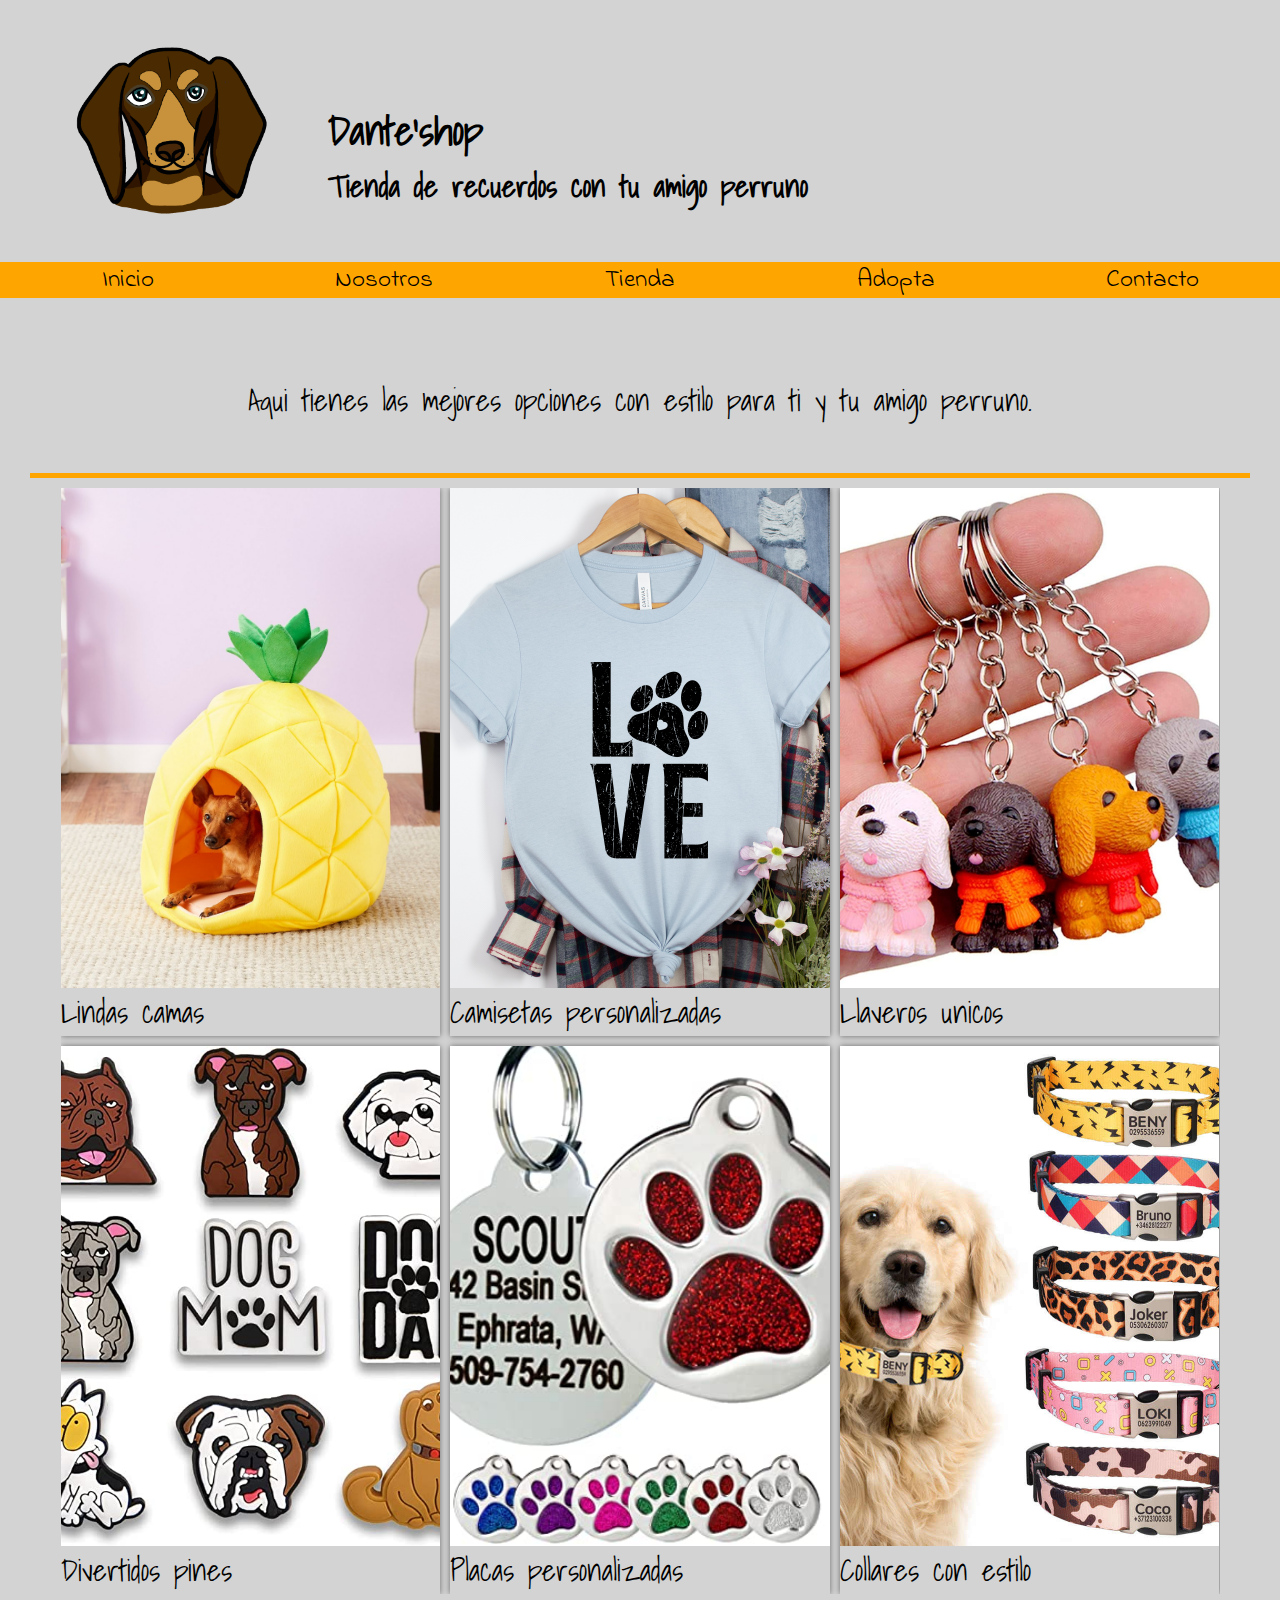
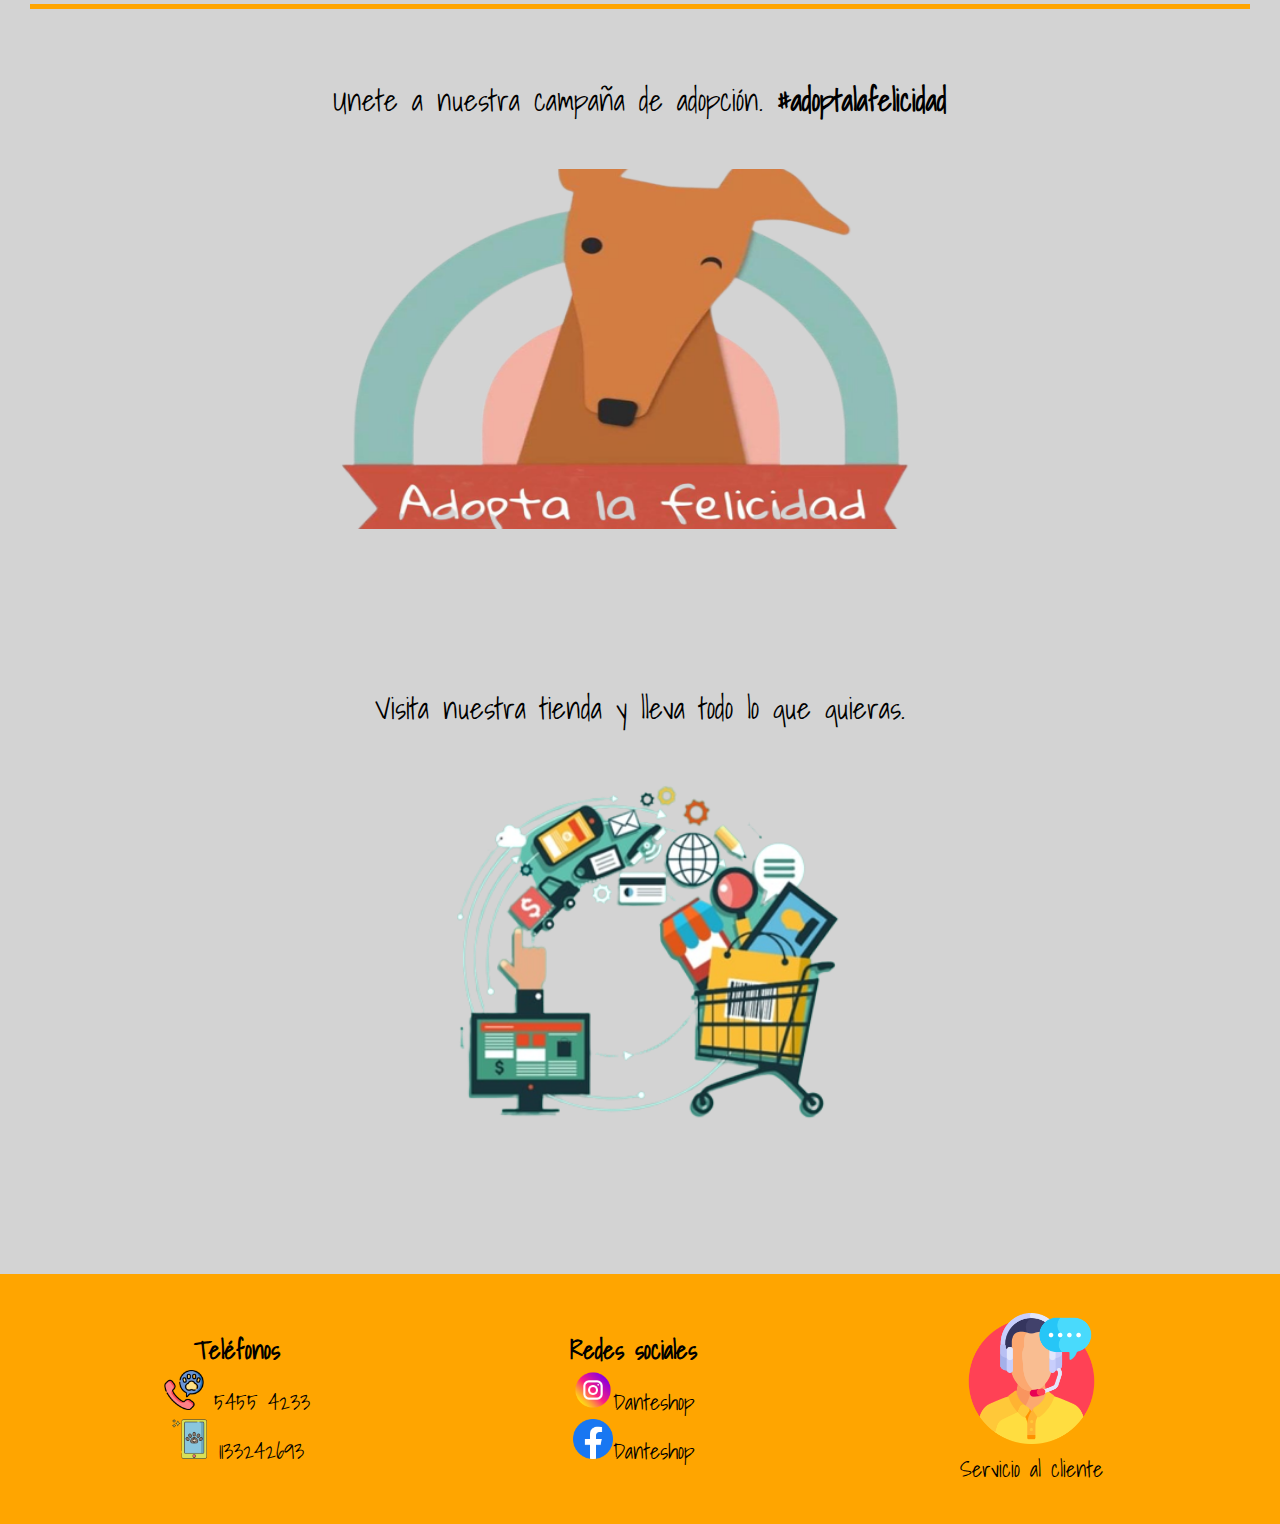
==== index.html @ c520d554 "Commit inicial proyecto" ====
<!DOCTYPE html>
<html lang="es">
<head>
  <meta charset="UTF-8" />
  <meta http-equiv="X-UA-Compatible" content="IE=edge" />
  <meta name="viewport" content="width=device-width, initial-scale=1.0" />
  <link rel="preconnect" href="https://fonts.googleapis.com" />
  <link rel="preconnect" href="https://fonts.gstatic.com" crossorigin />
  <link href="https://fonts.googleapis.com/css2?family=Shadows+Into+Light&display=swap" rel="stylesheet" />
  <link
    href="https://fonts.googleapis.com/css2?family=Indie+Flower&family=Permanent+Marker&family=Shadows+Into+Light&display=swap"
    rel="stylesheet" />
  <link rel="stylesheet" href="css/style.css" />
  <title>Danteshop</title>
</head>

<body class="container-grid">
  <header>
    <div class="encabezado">
      <div class="logo">
        <img class="logo" src="images/logo_fondo_transparente.png" alt="logo" />
      </div>
      <div class="textologo">
        <h1>Dante'shop</h1>
        <h2>Tienda de recuerdos con tu amigo perruno</h2>
      </div>
    </div>
  </header>
  <nav>
    <div class="menu">
      <div><a href="./index.html">Inicio</a></div>
      <div><a href="pages/nosotros.html">Nosotros</a></div>
      <div><a href="pages/tienda.html">Tienda</a></div>
      <div><a href="pages/adopta.html">Adopta</a></div>
      <div><a href="pages/servicioalcliente.html">Contacto</a></div>
    </div>
  </nav>
  <main>
    <section id="galeriaindex"></section>
    <div class="adopta">
      <p>
        Aqui tienes las mejores opciones con estilo para ti y tu amigo
        perruno.
      </p>
    </div>

    <span class="linea"></span>

    <section class="galeriaimag">


      <a href="pages/tienda.html#cama"><img src="images/camas.jpg" alt="Cama" />
        <div class="texto">
          <p>Lindas camas</p>
        </div>
      </a>
      <a href="pages/tienda.html#camiseta"><img src="images/camiseta.webp" alt="" />
        <div class="texto">
          <p>Camisetas personalizadas</p>
        </div>
      </a>

      <a href="pages/tienda.html#llavero"><img src="images/llavero.jpg" alt="" />
        <div class="texto">
          <p>Llaveros unicos</p>
        </div>
      </a>
      <a href="pages/tienda.html#pin"><img src="images/pines.jpg" alt="" />
        <div class="texto">
          <p>Divertidos pines</p>
        </div>
      </a>
      <a href="pages/tienda.html#placa"><img src="images/placa.jpg" alt="placa" />
        <div class="texto">
          <p>Placas personalizadas</p>
        </div>
      </a>
      <a href="pages/tienda.html#collar"><img src="images/collar.jpg" alt="collar" />
        <div class="texto">
          <p>Collares con estilo</p>
        </div>
      </a>
    </section>
    </section>

    <span class="linea2"></span>
    <br>
    <section id="adoptaindex">
      <div class="adopta">
        <a href="pages/adopta.html">
          <p>Unete a nuestra campaña de adopción. <span class="resalta">#adoptalafelicidad</span></p><img class="adopta"
            src="images/adopta.png" alt="carro de compras" />
        </a>
      </div>
    </section>
    <section id="tiendaindex">
      <div class="adopta">
        <p>Visita nuestra tienda y lleva todo lo que quieras.</p>
        <a href="pages/tienda.html"><img src="images/carrodecompras.png" alt="carro de compras" /></a>
      </div>
    </section>
  </main>
  <footer>
    <div>
      <p class="footer">Teléfonos</p>
      <p class="tel">
        <img class="icon" src="images/call.png" alt="icono" /> 5455 4233
      </p>
      <p class="tel">
        <img class="icon" src="images/phone-call.png" alt="icono" />
        1133242693
      </p>
    </div>
    <div>
      <p class="footer">Redes sociales</p>
      <p class="tel">
        <img class="icon" src="images/instagram.png" alt="instagram" />Danteshop
      </p>
      <p class="tel">
        <img class="icon" src="images/facebook.png" alt="facebook" />Danteshop
      </p>
    </div>
    <div>
      <a href="pages/servicioalcliente.html" target="blank" class="link_support">
        <div class="fotosupport">
          <img src="images/support.png" alt="">
        </div>
      </a>
      <p class="tel">Servicio al cliente</p>
    </div>
  </footer>
</body>

</html>
---- css/style.css ----
* {
  box-sizing: border-box;
  margin: 0;
  padding: 0;
}

body {
  background-color: lightgray;
}

header {
  width: 100%;
}

nav {
  background-color: orange;
  margin: 0;
  width: 100%;
}

main {
  padding: 30px;
}

.encabezado {
  width: 100%;
  margin: 20px auto;
  padding: 15px;
  display: flex;
  justify-content: right;
}

.textologo {
  width: 90%;
  font-family: "Shadows Into Light", cursive;
  text-align: justify;
  margin-top: 5%;
  font-size: 20px;
}

.logo {
  margin: 0;
  padding: 0;
  width: 30%;
}

.logo img {
  width: 80%;
  height: auto;
  margin-left: 10%;
}

.menu {
  display: flex;
  width: 100%;
  justify-content: space-around;
  flex-wrap: wrap;
}

.menu div {
  color: black;
  width: 20%;
  font-family: "Indie Flower", cursive;
  font-size: 25px;
  display: flex;
  justify-content: center;
}

a {
  text-decoration: none;
  color: black;
  text-align: center;
}

a:link {
  color: black;
  text-decoration: none;
}
a:hover {
  color: green;
  text-decoration: none;
}
a:active {
  color: brown;
}
div.texto {
  font-family: "Shadows Into Light", cursive;
  font-size: 30px;
  text-align: justify;
}
div.textoadopta {
  font-family: "Shadows Into Light", cursive;
  font-size: 30px;
  text-align: justify;
  padding: 1%;
}

/* footer */

footer {
  font-family: "Shadows Into Light", cursive;
  background-color: orange;
  padding: 3%;
  width: 100%;
  display: flex;
  flex-wrap: wrap;
}

footer div {
  width: 33%;
  display: flex;
  flex-direction: column;
  justify-content: center;
}

h2.footer {
  font-size: 30px;
}

p.footer {
  font-size: 25px;
  font-weight: bold;
  width: 100%;
  text-align: center;
}

.linksupport {
  text-align: center;
}

.fotosupport {
  display: inline-block;
}

.fotosupport img {
  height: 30%;
  width: 100%;
}

img.icon {
  width: 10%;
  height: auto;
}

p.tel {
  font-size: 22px;
  font-family: "Shadows Into Light", cursive;
  text-align: center;
}

.linea {
  background: orange;
  height: 5px;
  width: 100%;
  display: block;
  margin-bottom: 10px;
}

.galeriaimag {
  display: grid;
  grid-template-columns: repeat(auto-fit, minmax(30%, 1fr));
  width: 95%;
  margin: auto;
  grid-gap: 10px;
  padding: 40px, 0;
  overflow: hidden;
}
.galeriaimag > a {
  display: block;
  position: relative;

  box-shadow: 0 0 6px rgba(0, 0, 0, 0.5);
}
.galeriaimag img {
  width: 100%;
  vertical-align: top;
  height: 500px;
  object-fit: cover;
  transition: transform 0.5s;
}

.galeriaimag a:hover img {
  filter: blur(2px);
  transform: rotate(10deg) scale(1.3);
}

.linea2 {
  background: orange;
  height: 5px;
  width: 100%;
  display: block;
  margin-top: 10px;
}

div.galeria {
  margin-top: 5%;
  margin-right: 10%;
  margin-left: 5%;
  margin-bottom: 2%;
  align-items: center;
}
div.galeria img {
  width: 100%;
  height: 50%;
}
div.galeria:hover {
  border: 1px solid #777;
}
div.desc {
  padding: 15px;
  text-align:center;
  font-family: "Shadows Into Light", cursive;
  font-weight: bold;
  font-size: 15px;
}
.botontienda{
  width: 100%;
}
.texto {
  margin-right: 20px;
}
.flex-container {
  display: flex;
  width: 100%;
}

.adopta {
  
  font-family: "Shadows Into Light", cursive;
  font-size: 30px;
  width: 100%;
  text-align: center;
  padding: 4%; 
}
.adopta img {
  width: 70%;
  height: 450px;  
}

.resalta {
  font-weight: bold;
}

.nosotros {
  width: 100%;
  height: auto;
  margin-top: 70px;
  margin-right: 7 0px;
}

.container-grid{
    display: grid;
    grid-template-columns: auto auto auto;
    grid-template-rows: auto auto auto auto;
    grid-template-areas:
    'header header header'
    'nav nav nav'
    'main main main' 
    'footer footer  footer';
}

header{grid-area: header;}
nav{grid-area: nav;}
main{grid-area: main;}
footer{grid-area: footer;}

.grillaus {
    display: grid;
    grid-template-columns: repeat(2, 1fr);
    width: 100%;
    margin: 20px;
    grid-gap: 40px;
    padding: 40px, 0;
    overflow: hidden;
    font-family: "Shadows Into Light", cursive;
    font-size: 30px;
    text-align: justify;
  }


.imglogo img {
  position: relative;
  overflow: hidden;
}
.container_contacto{
  display: flex;
  padding: 2%;
}
.container_contacto div{
margin: 2%;

}

/* renposive */
@media screen and (max-width: 600px) {
  .textologo {
    margin-left: 0%;
    font-size: 60%;
  }
  .logo img {
    width: 80%;
    height: auto;
    margin-left: 5%;
  }
  .menu div {
    font-size: 16px;
  }
  .texto p {
    font-size: 20px;
  }

  img.icon {
    width: 10px;
    height: auto;
  }

  /* footer */

  footer div {
    width: 100%;
  }

  p.footer {
    font-size: 16px;
    text-align: center;
  }

  .fotosupport img {
    height: auto;
    width: 30%;
  }

  .adopta img {
    height: auto;
  }

  .galeriaimag {
    display: flex;
    flex-wrap: wrap;
  }

  .galeriaimag img {
    height: auto;
  }

  #grilla {   
    grid-template-columns: repeat(1, 1fr);
    padding: 2%;
    margin: 0; 
    font-size: 20px;
    text-align: justify;
  }
  .flex-container {
    display: flex;
    flex-wrap: wrap;
    justify-content: center;   
    padding: 0;
    margin: 0;
  }
  .flex-container div{
    width: 100%;
    height: auto;
  }
  div.textoadopta {
    font-family: "Shadows Into Light", cursive;
    font-size: 20px;
    text-align: justify;
  }
  
}
@media screen and (max-width:768px) {

  .galeriaimag {
    
    grid-template-columns: repeat(2, minmax(30%, 1fr));
    flex-wrap: wrap;
   
  }
  .galeriaimag img {
    width: 100%;
    vertical-align: top;
    height: 500px;
    object-fit: cover;
    transition: transform 0.5s;
  }
}
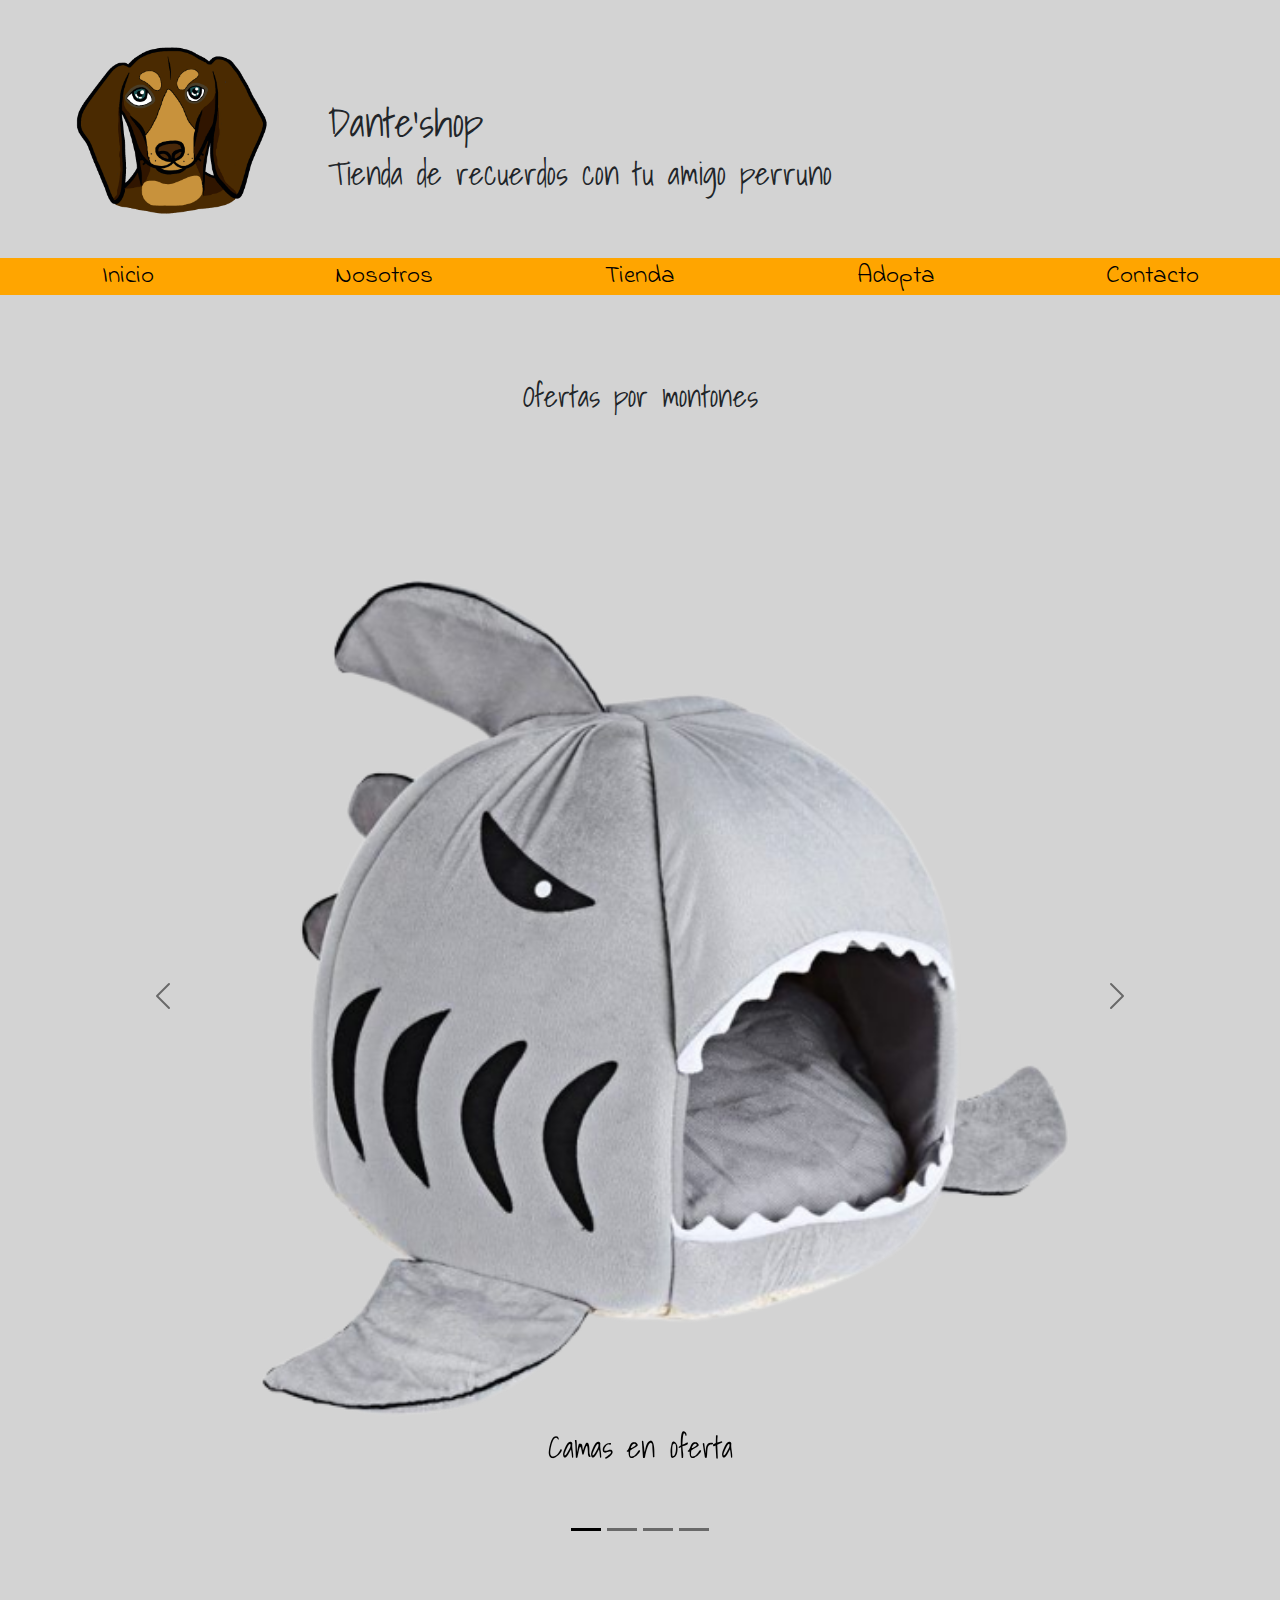
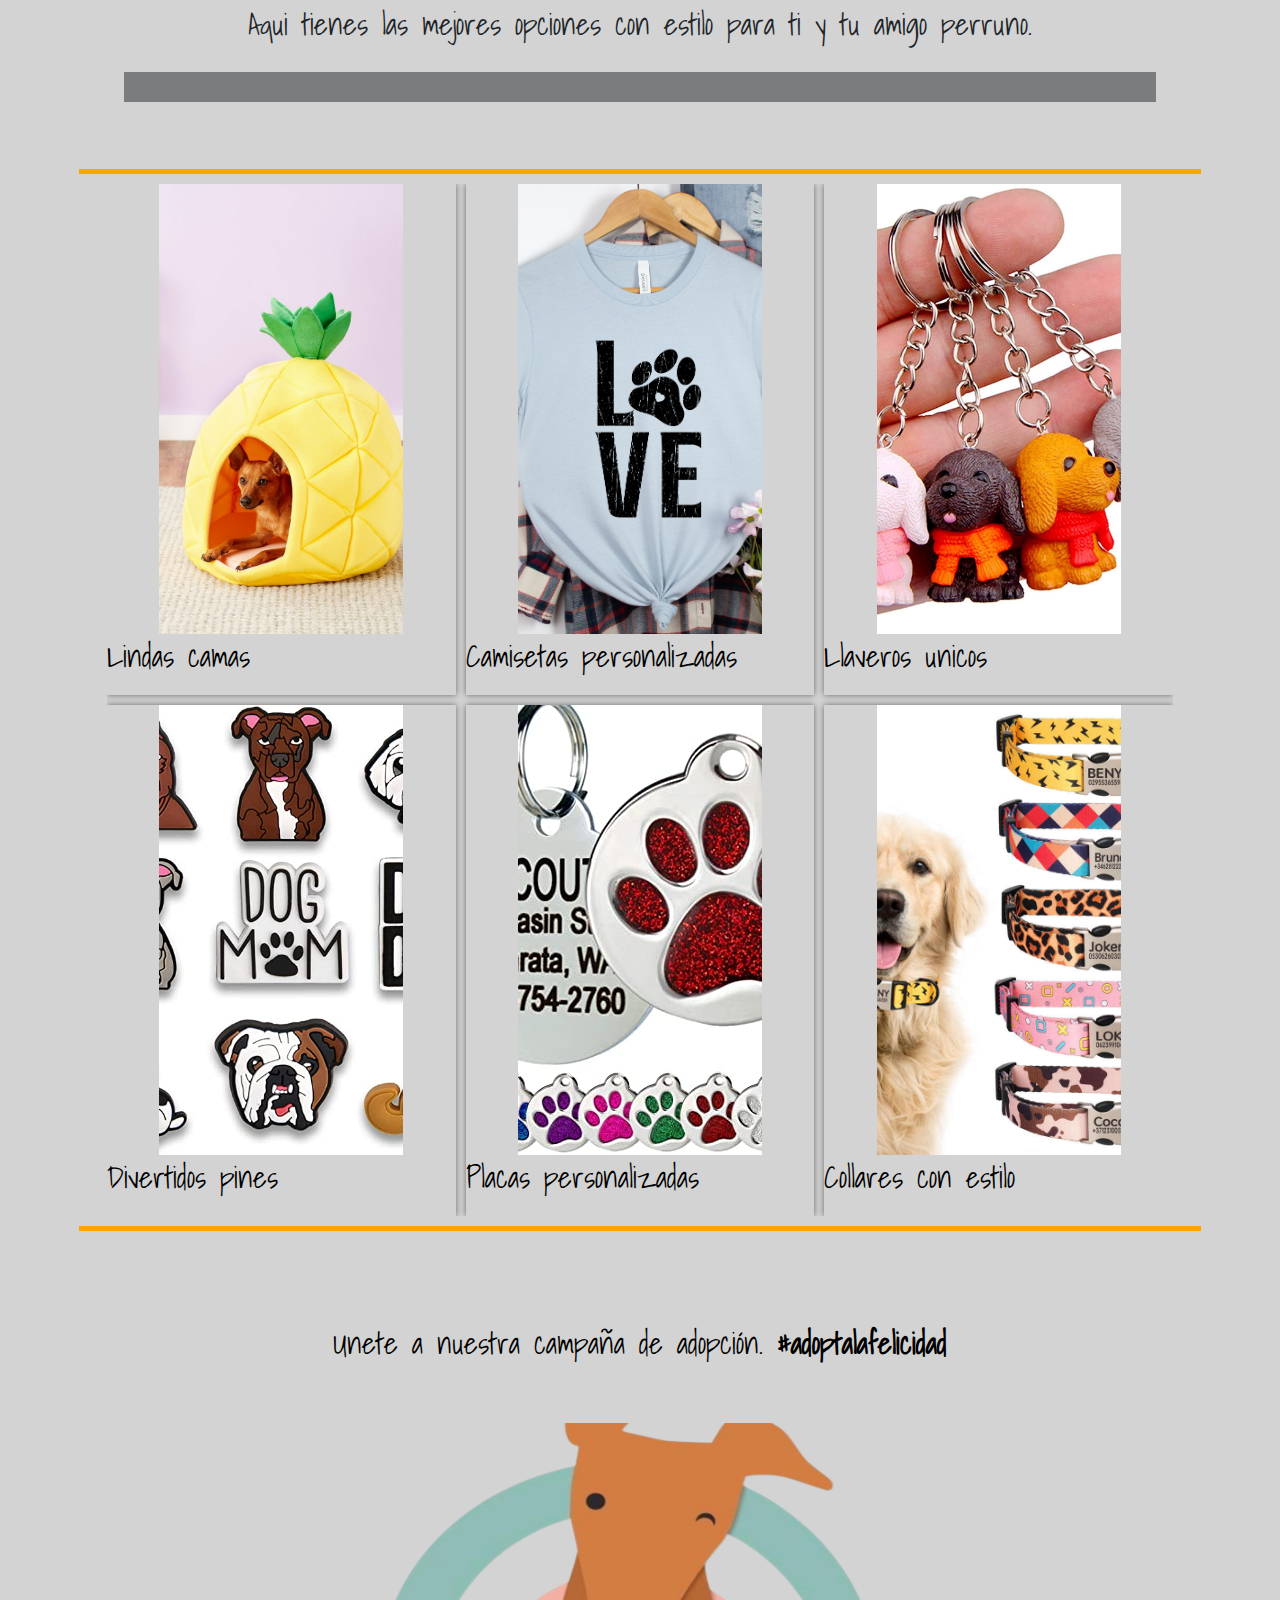
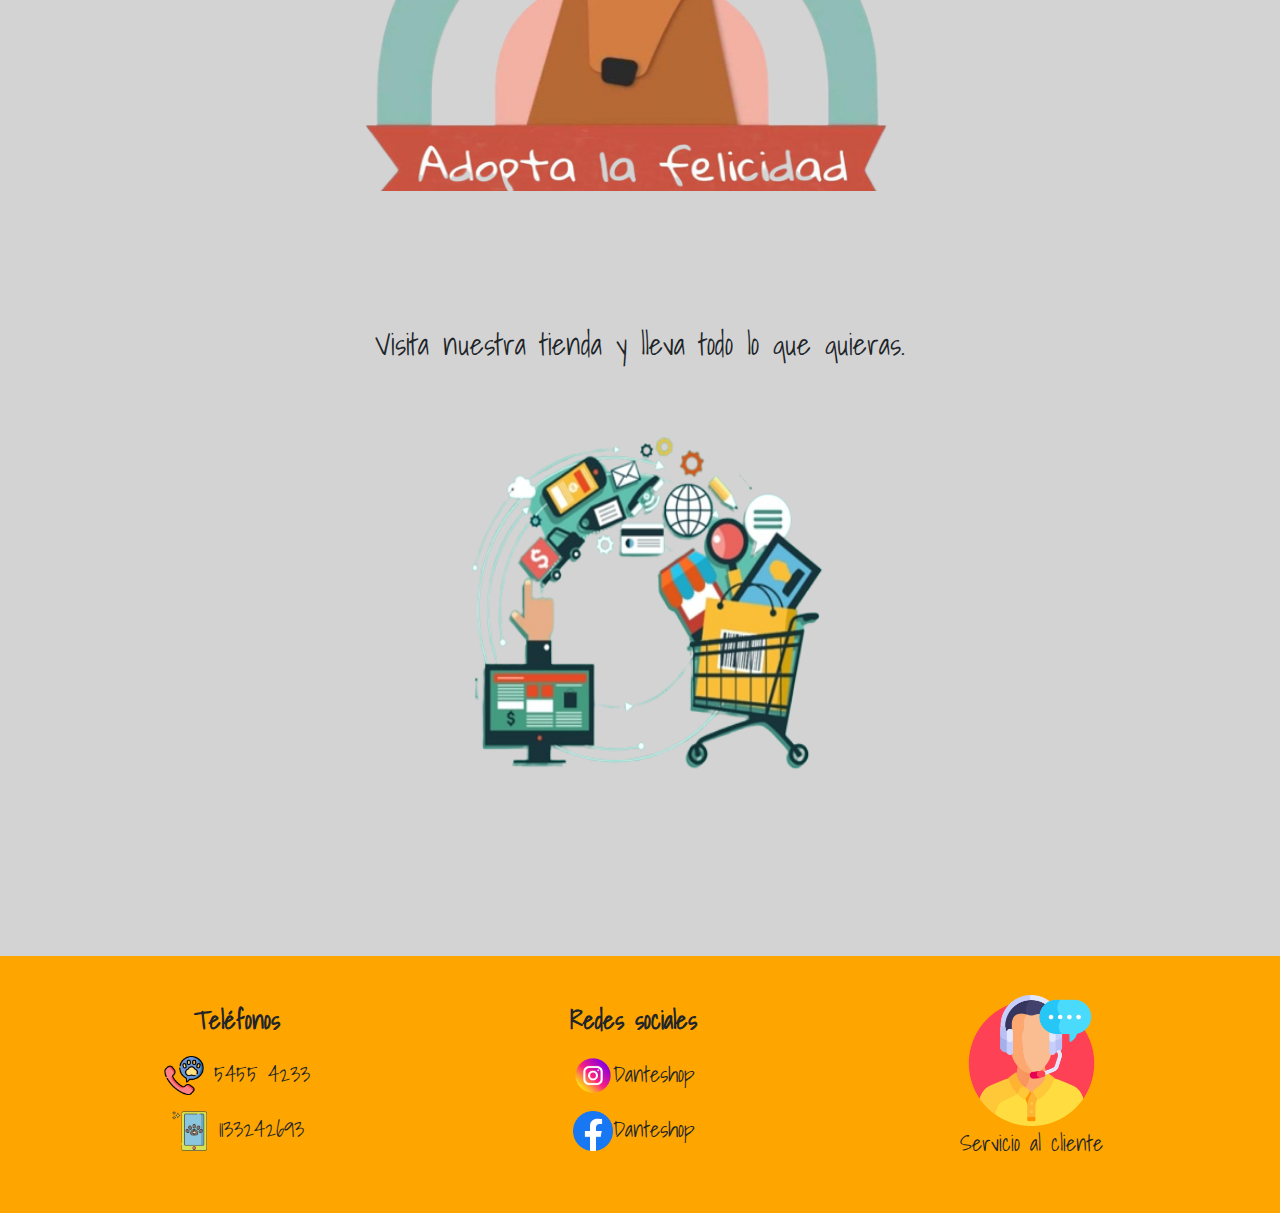
==== commit 3f0de7f6: "adicion de animaciones" ====
--- a/index.html
+++ b/index.html
@@ -10,7 +10,9 @@
   <link
     href="https://fonts.googleapis.com/css2?family=Indie+Flower&family=Permanent+Marker&family=Shadows+Into+Light&display=swap"
     rel="stylesheet" />
+  <link rel="stylesheet" href="https://cdn.jsdelivr.net/npm/bootstrap@5.2.0-beta1/dist/css/bootstrap.min.css">
   <link rel="stylesheet" href="css/style.css" />
+  
   <title>Danteshop</title>
 </head>
 
@@ -36,12 +38,77 @@
     </div>
   </nav>
   <main>
-    <section id="galeriaindex"></section>
     <div class="adopta">
+      
+      <p>
+        Ofertas por montones
+      </p>
+
+    <section>
+    <div id="carouselExampleDark" class="carousel carousel-dark slide" data-bs-ride="carousel">
+      <div class="carousel-indicators">
+        <button type="button" data-bs-target="#carouselExampleDark" data-bs-slide-to="0" class="active" aria-current="true" aria-label="Slide 1"></button>
+        <button type="button" data-bs-target="#carouselExampleDark" data-bs-slide-to="1" aria-label="Slide 2"></button>
+        <button type="button" data-bs-target="#carouselExampleDark" data-bs-slide-to="2" aria-label="Slide 3"></button>
+        <button type="button" data-bs-target="#carouselExampleDark" data-bs-slide-to="2" aria-label="Slide 4"></button>
+      </div>
+      <div class="carousel-inner">
+        <div class="carousel-item active" data-bs-interval="10000">
+          <img src="images/camatiburon_sinfondo.png" class="d-block w-100" alt="Cama">
+          <div class="carousel-caption d-none d-md-block">
+            <div class="adopta">
+      
+              <p>
+                Camas en oferta
+              </p>
+            </div>
+            </div>
+        </div>
+        <div class="carousel-item" data-bs-interval="2000">
+          <img src="images/camiseta_carrusel.png" class="d-block w-100" alt="camiseta">
+          <div class="carousel-caption d-none d-md-block">
+            <div class="adopta">
+      
+              <p>
+                Camisetas en oferta
+              </p>
+            </div>
+            
+          </div>
+        </div>
+        <div class="carousel-item">
+          <img src="images/pin_sinfondo.png" class="d-block w-100" alt="pin">
+          <div class="carousel-caption d-none d-md-block">
+            <div class="adopta">
+      
+              <p>
+                Pines de recuerdo en oferta
+              </p>
+            </div>
+          </div>
+        </div>       
+      <button class="carousel-control-prev" type="button" data-bs-target="#carouselExampleDark" data-bs-slide="prev">
+        <span class="carousel-control-prev-icon" aria-hidden="true"></span>
+        <span class="visually-hidden">Previous</span>
+      </button>
+      <button class="carousel-control-next" type="button" data-bs-target="#carouselExampleDark" data-bs-slide="next">
+        <span class="carousel-control-next-icon" aria-hidden="true"></span>
+        <span class="visually-hidden">Next</span>
+      </button>
+    </div>
+  </section>
+
+    <section id="galeriaindex">
+    <div class="adopta">
+      
       <p>
         Aqui tienes las mejores opciones con estilo para ti y tu amigo
         perruno.
       </p>
+      <p class="placeholder-glow">
+        <span class="placeholder col-12"></span>
+      </p>
+      
     </div>
 
     <span class="linea"></span>
@@ -50,8 +117,10 @@
 
 
       <a href="pages/tienda.html#cama"><img src="images/camas.jpg" alt="Cama" />
+        
         <div class="texto">
           <p>Lindas camas</p>
+          
         </div>
       </a>
       <a href="pages/tienda.html#camiseta"><img src="images/camiseta.webp" alt="" />
@@ -86,8 +155,12 @@
     <span class="linea2"></span>
     <br>
     <section id="adoptaindex">
+      
       <div class="adopta">
+
+          
         <a href="pages/adopta.html">
+          
           <p>Unete a nuestra campaña de adopción. <span class="resalta">#adoptalafelicidad</span></p><img class="adopta"
             src="images/adopta.png" alt="carro de compras" />
         </a>
@@ -129,6 +202,7 @@
       <p class="tel">Servicio al cliente</p>
     </div>
   </footer>
+  <script src="https://cdn.jsdelivr.net/npm/bootstrap@5.2.0-beta1/dist/js/bootstrap.bundle.min.js"></script>
 </body>
 
 </html>--- a/css/style.css
+++ b/css/style.css
@@ -284,11 +284,24 @@
 }
 .container_contacto{
   display: flex;
-  padding: 2%;
+  padding: 0%;
+  
 }
 .container_contacto div{
 margin: 2%;
 
+}
+.form{
+  width: 100%;
+}
+
+.carousel-item img{
+
+  
+  height: auto;
+}
+.d-block{
+ padding: 10%;
 }
 
 /* renposive */
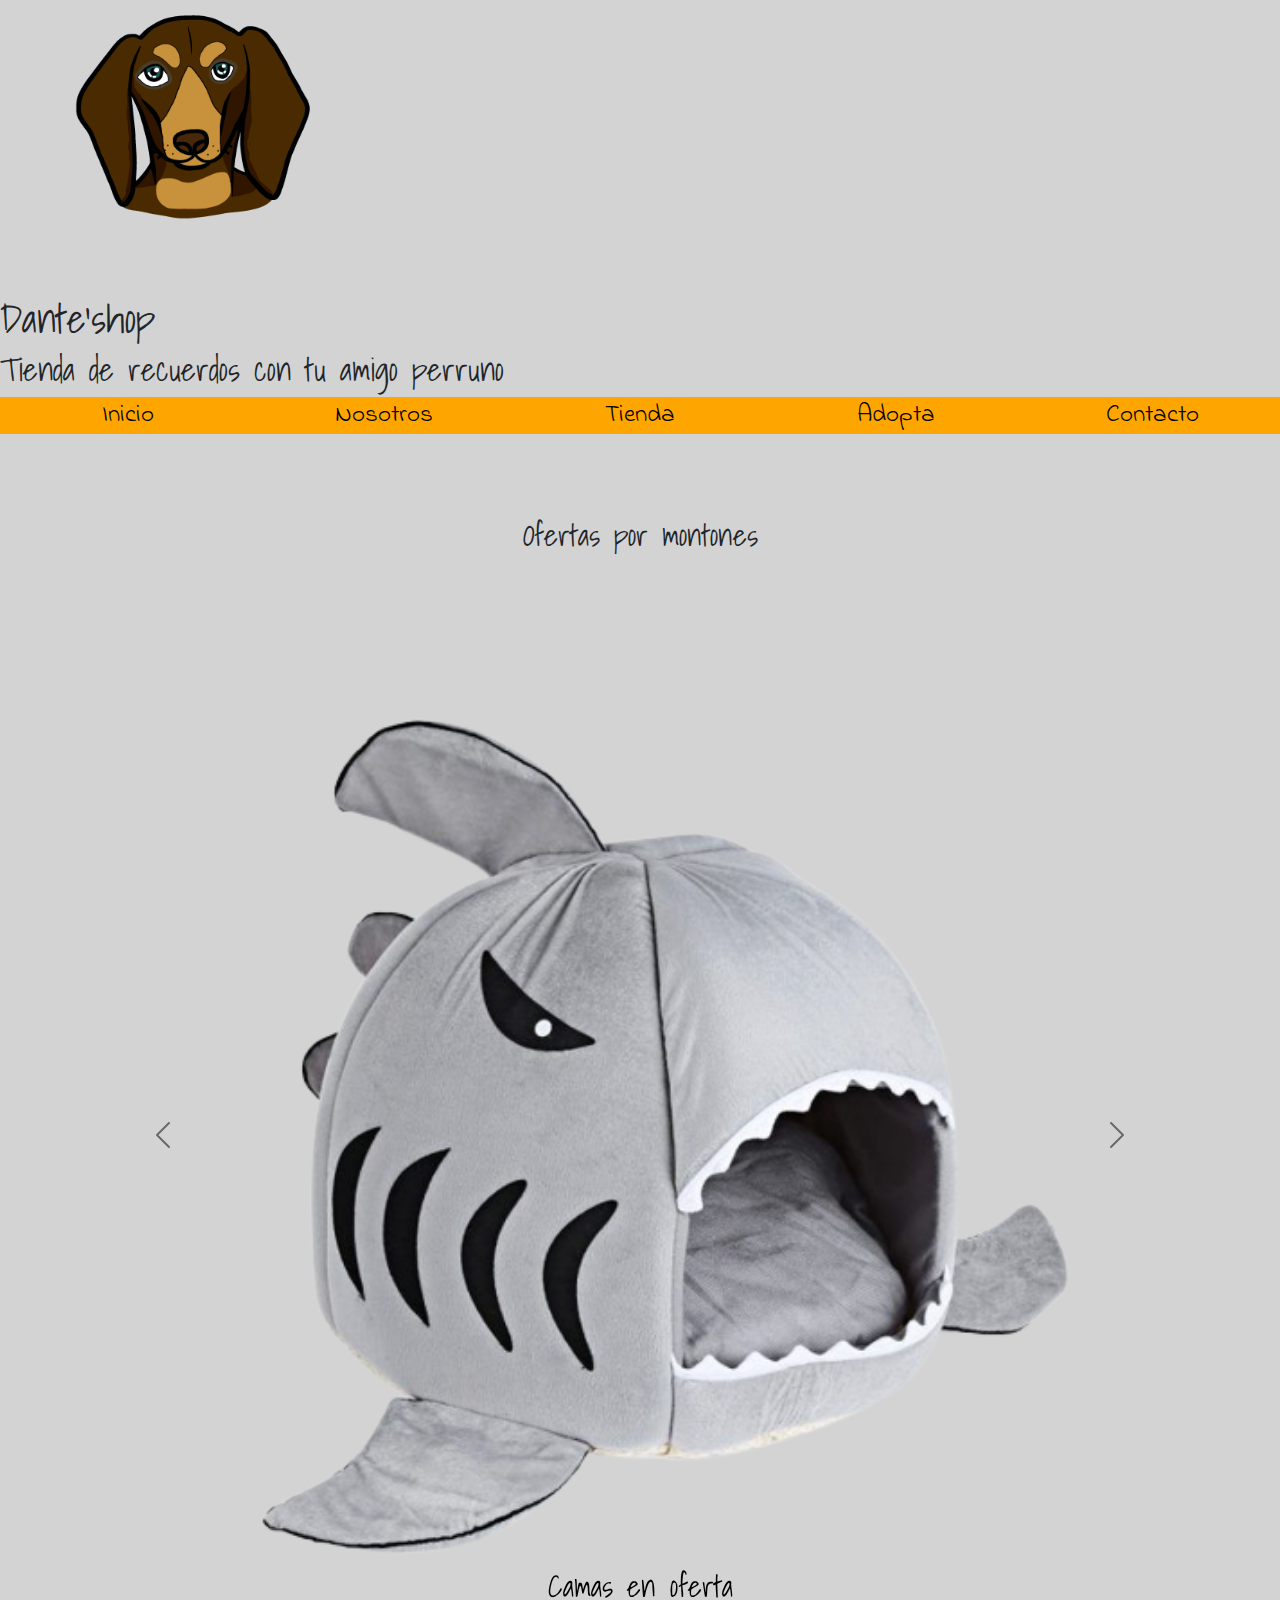
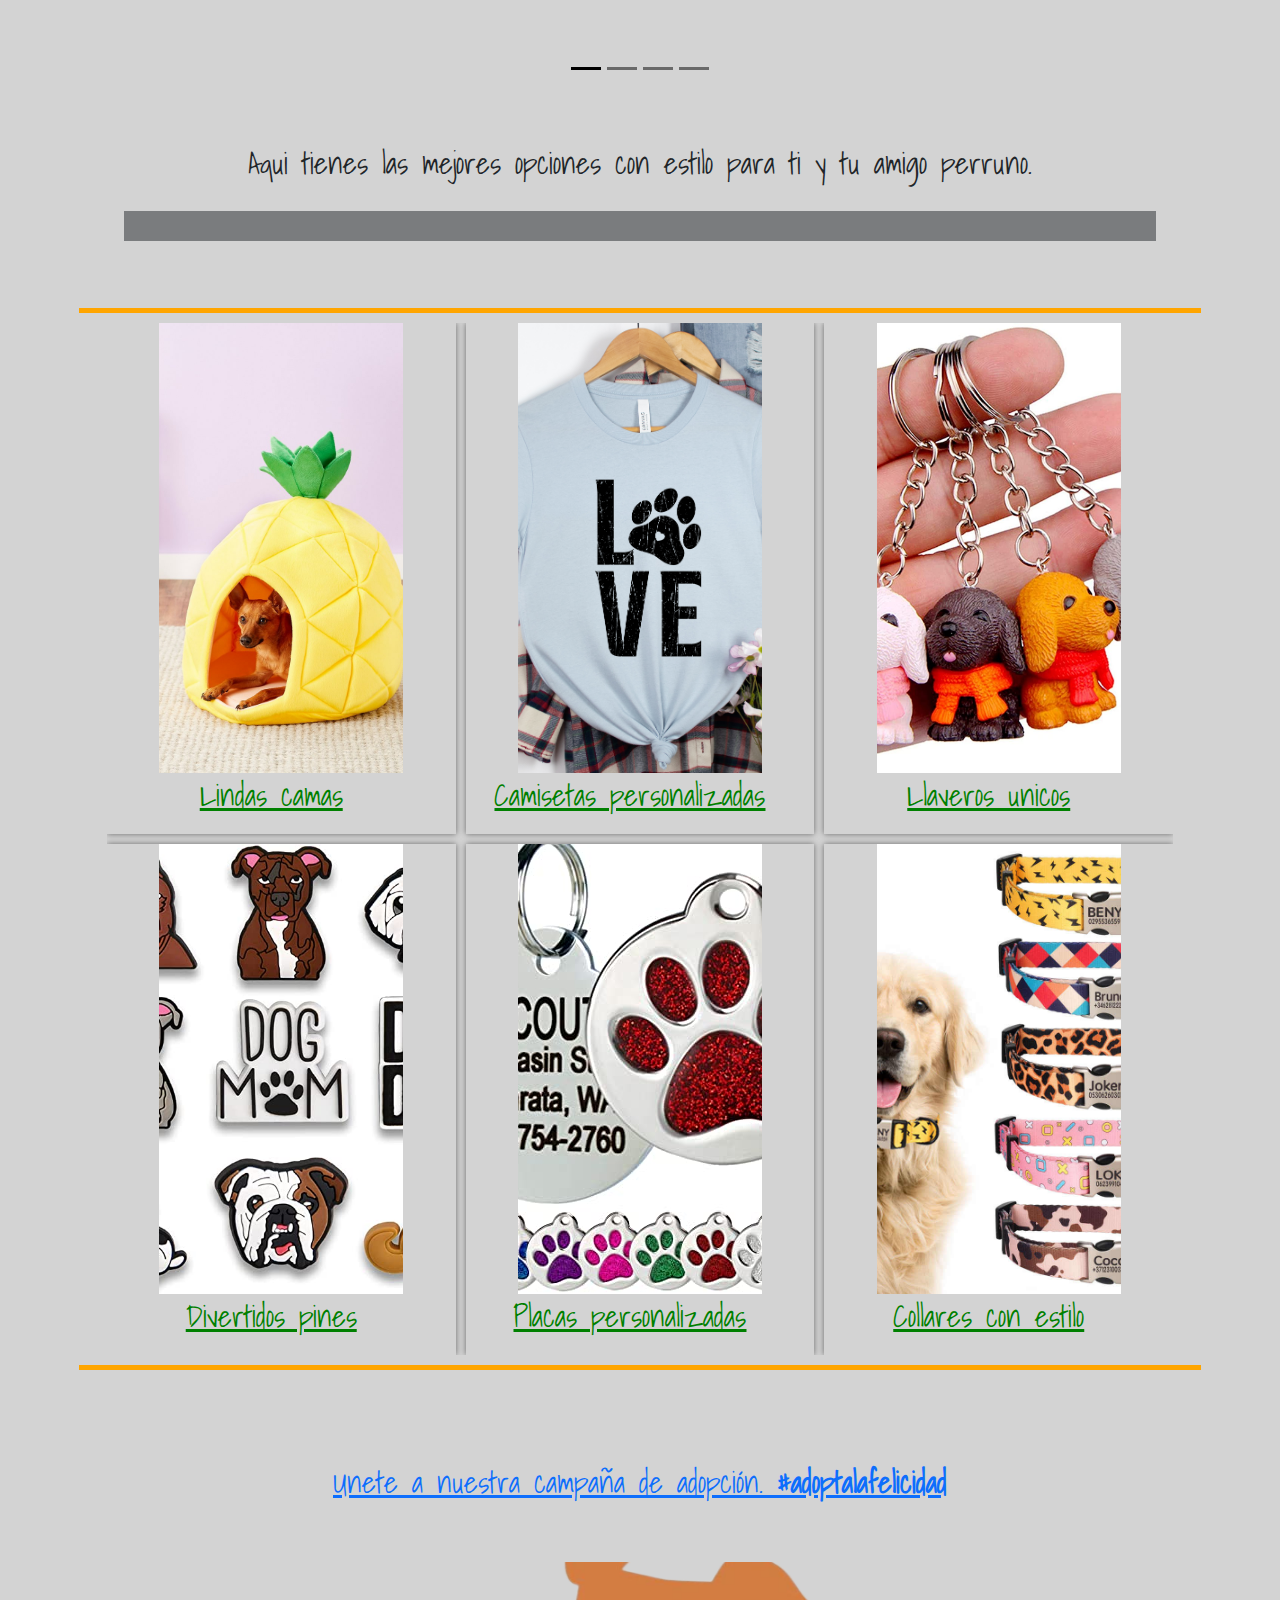
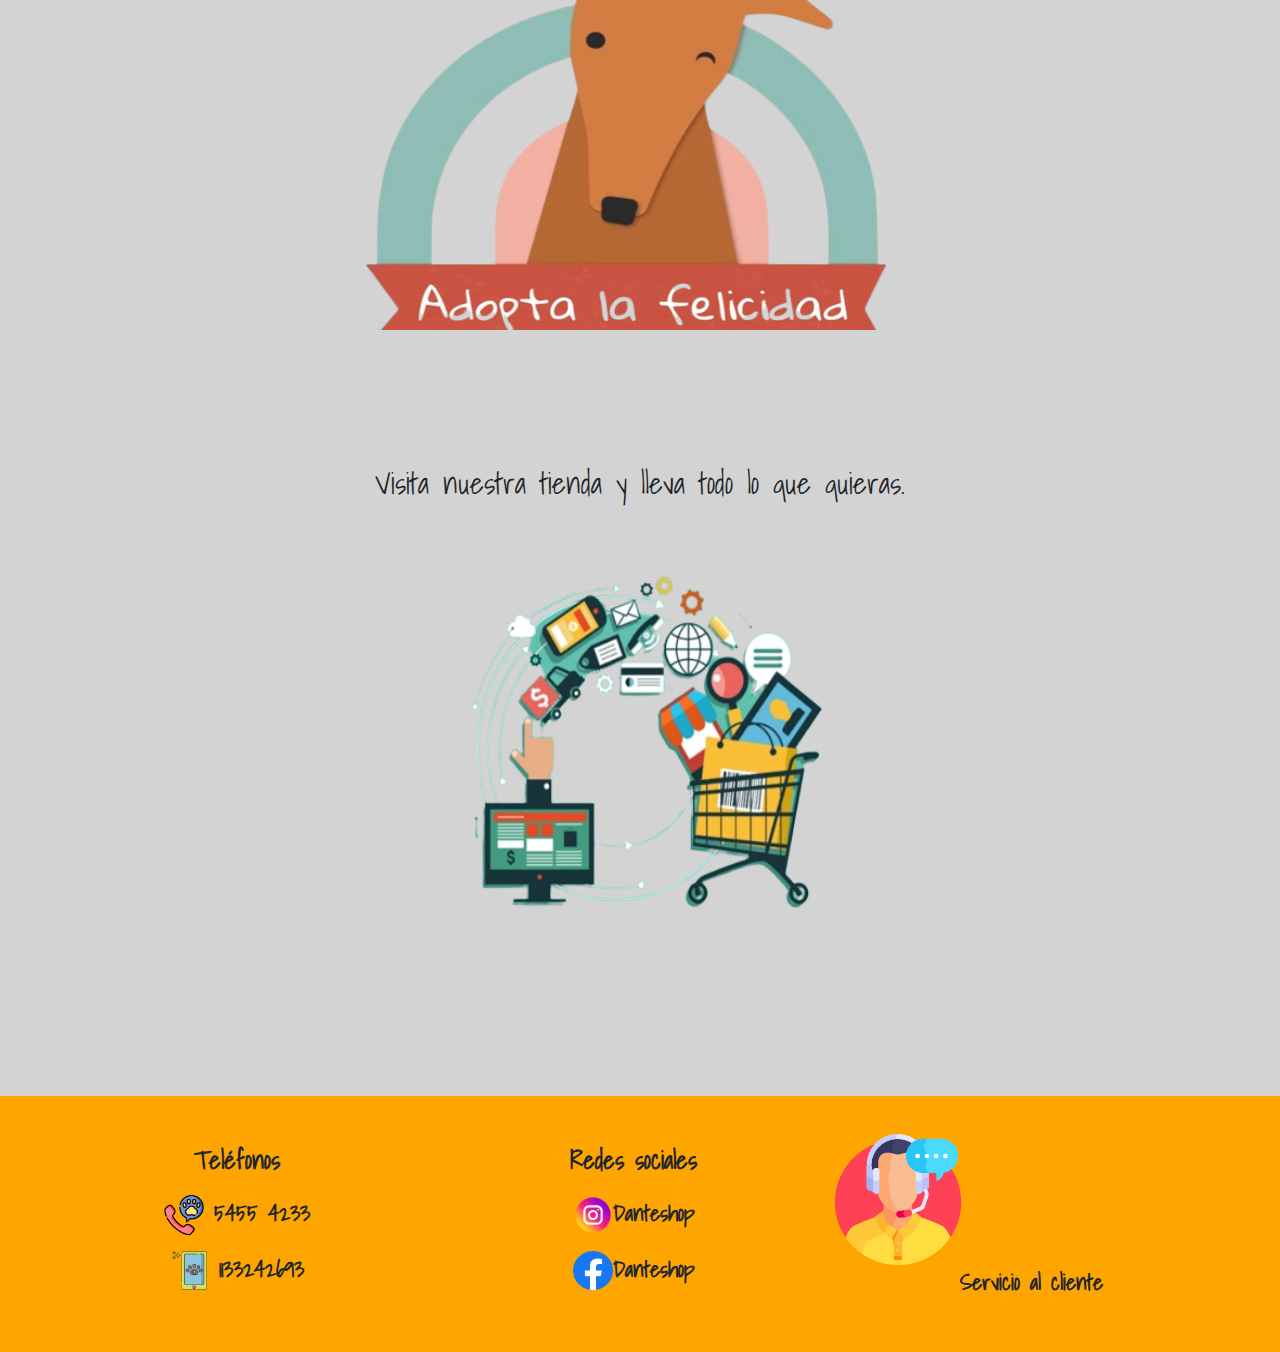
==== commit 45be2261: "SEO" ====
--- a/index.html
+++ b/index.html
@@ -4,6 +4,8 @@
   <meta charset="UTF-8" />
   <meta http-equiv="X-UA-Compatible" content="IE=edge" />
   <meta name="viewport" content="width=device-width, initial-scale=1.0" />
+  <meta name="description" content="Danteshop es una tienda online que provee una gran variedad de articulos personalizados para ti y tu mascota con alta calidad y precios accesibles">
+  <meta name="keywords" content="dante, shop, html, tienda online, pet, mascotas">
   <link rel="preconnect" href="https://fonts.googleapis.com" />
   <link rel="preconnect" href="https://fonts.gstatic.com" crossorigin />
   <link href="https://fonts.googleapis.com/css2?family=Shadows+Into+Light&display=swap" rel="stylesheet" />
@@ -13,7 +15,7 @@
   <link rel="stylesheet" href="https://cdn.jsdelivr.net/npm/bootstrap@5.2.0-beta1/dist/css/bootstrap.min.css">
   <link rel="stylesheet" href="css/style.css" />
   
-  <title>Danteshop</title>
+  <title>Danteshop-Inicio</title>
 </head>
 
 <body class="container-grid">
--- a/css/style.css
+++ b/css/style.css
@@ -11,6 +11,23 @@
 header {
   width: 100%;
 }
+header .textologo {
+  width: 90%;
+  font-family: "Shadows Into Light", cursive;
+  text-align: justify;
+  margin-top: 5%;
+  font-size: 20px;
+}
+header .logo {
+  margin: 0;
+  padding: 0;
+  width: 30%;
+}
+header .logo img {
+  width: 80%;
+  height: auto;
+  margin-left: 10%;
+}
 
 nav {
   background-color: orange;
@@ -21,8 +38,7 @@
 main {
   padding: 30px;
 }
-
-.encabezado {
+main .encabezado {
   width: 100%;
   margin: 20px auto;
   padding: 15px;
@@ -30,33 +46,12 @@
   justify-content: right;
 }
 
-.textologo {
-  width: 90%;
-  font-family: "Shadows Into Light", cursive;
-  text-align: justify;
-  margin-top: 5%;
-  font-size: 20px;
-}
-
-.logo {
-  margin: 0;
-  padding: 0;
-  width: 30%;
-}
-
-.logo img {
-  width: 80%;
-  height: auto;
-  margin-left: 10%;
-}
-
 .menu {
   display: flex;
   width: 100%;
   justify-content: space-around;
   flex-wrap: wrap;
 }
-
 .menu div {
   color: black;
   width: 20%;
@@ -65,29 +60,29 @@
   display: flex;
   justify-content: center;
 }
-
-a {
+.menu div a {
   text-decoration: none;
   color: black;
   text-align: center;
 }
-
-a:link {
+.menu div a:link {
   color: black;
   text-decoration: none;
 }
-a:hover {
+.menu div a:hover {
   color: green;
   text-decoration: none;
 }
-a:active {
+.menu div a:active {
   color: brown;
 }
+
 div.texto {
   font-family: "Shadows Into Light", cursive;
   font-size: 30px;
   text-align: justify;
 }
+
 div.textoadopta {
   font-family: "Shadows Into Light", cursive;
   font-size: 30px;
@@ -96,7 +91,6 @@
 }
 
 /* footer */
-
 footer {
   font-family: "Shadows Into Light", cursive;
   background-color: orange;
@@ -105,19 +99,16 @@
   display: flex;
   flex-wrap: wrap;
 }
-
 footer div {
   width: 33%;
   display: flex;
   flex-direction: column;
   justify-content: center;
 }
-
-h2.footer {
-  font-size: 30px;
-}
-
-p.footer {
+footer div h2 {
+  font-size: 30px;
+}
+footer div p {
   font-size: 25px;
   font-weight: bold;
   width: 100%;
@@ -165,21 +156,24 @@
   padding: 40px, 0;
   overflow: hidden;
 }
-.galeriaimag > a {
+.galeriaimag div {
+  text-align: center;
+}
+.galeriaimag a {
   display: block;
   position: relative;
-
+  color: green;
   box-shadow: 0 0 6px rgba(0, 0, 0, 0.5);
 }
 .galeriaimag img {
   width: 100%;
   vertical-align: top;
   height: 500px;
-  object-fit: cover;
+  -o-object-fit: cover;
+     object-fit: cover;
   transition: transform 0.5s;
 }
-
-.galeriaimag a:hover img {
+.galeriaimag :hover img {
   filter: blur(2px);
   transform: rotate(10deg) scale(1.3);
 }
@@ -203,38 +197,41 @@
   width: 100%;
   height: 50%;
 }
-div.galeria:hover {
+div.galeria :hover {
   border: 1px solid #777;
 }
+
 div.desc {
   padding: 15px;
-  text-align:center;
+  text-align: center;
   font-family: "Shadows Into Light", cursive;
   font-weight: bold;
   font-size: 15px;
 }
-.botontienda{
-  width: 100%;
-}
+
+.botontienda {
+  width: 100%;
+}
+
 .texto {
   margin-right: 20px;
 }
+
 .flex-container {
   display: flex;
   width: 100%;
 }
 
 .adopta {
-  
-  font-family: "Shadows Into Light", cursive;
-  font-size: 30px;
-  width: 100%;
-  text-align: center;
-  padding: 4%; 
+  font-family: "Shadows Into Light", cursive;
+  font-size: 30px;
+  width: 100%;
+  text-align: center;
+  padding: 4%;
 }
 .adopta img {
   width: 70%;
-  height: 450px;  
+  height: 450px;
 }
 
 .resalta {
@@ -248,60 +245,65 @@
   margin-right: 7 0px;
 }
 
-.container-grid{
-    display: grid;
-    grid-template-columns: auto auto auto;
-    grid-template-rows: auto auto auto auto;
-    grid-template-areas:
-    'header header header'
-    'nav nav nav'
-    'main main main' 
-    'footer footer  footer';
-}
-
-header{grid-area: header;}
-nav{grid-area: nav;}
-main{grid-area: main;}
-footer{grid-area: footer;}
+.container-grid {
+  display: grid;
+  grid-template-columns: auto auto auto;
+  grid-template-rows: auto auto auto auto;
+  grid-template-areas: "header header header" "nav nav nav" "main main main" "footer footer  footer";
+}
+
+header {
+  grid-area: header;
+}
+
+nav {
+  grid-area: nav;
+}
+
+main {
+  grid-area: main;
+}
+
+footer {
+  grid-area: footer;
+}
 
 .grillaus {
-    display: grid;
-    grid-template-columns: repeat(2, 1fr);
-    width: 100%;
-    margin: 20px;
-    grid-gap: 40px;
-    padding: 40px, 0;
-    overflow: hidden;
-    font-family: "Shadows Into Light", cursive;
-    font-size: 30px;
-    text-align: justify;
-  }
-
+  display: grid;
+  grid-template-columns: repeat(2, 1fr);
+  width: 100%;
+  margin: 20px;
+  grid-gap: 40px;
+  padding: 40px, 0;
+  overflow: hidden;
+  font-family: "Shadows Into Light", cursive;
+  font-size: 30px;
+  text-align: justify;
+}
 
 .imglogo img {
   position: relative;
   overflow: hidden;
 }
-.container_contacto{
+
+.container_contacto {
   display: flex;
   padding: 0%;
-  
-}
-.container_contacto div{
-margin: 2%;
-
-}
-.form{
-  width: 100%;
-}
-
-.carousel-item img{
-
-  
+}
+.container_contacto div {
+  margin: 2%;
+}
+
+.form {
+  width: 100%;
+}
+
+.carousel-item img {
   height: auto;
 }
-.d-block{
- padding: 10%;
+
+.d-block {
+  padding: 10%;
 }
 
 /* renposive */
@@ -321,56 +323,47 @@
   .texto p {
     font-size: 20px;
   }
-
   img.icon {
     width: 10px;
     height: auto;
   }
-
   /* footer */
-
   footer div {
     width: 100%;
   }
-
   p.footer {
     font-size: 16px;
     text-align: center;
   }
-
   .fotosupport img {
     height: auto;
     width: 30%;
   }
-
   .adopta img {
     height: auto;
   }
-
   .galeriaimag {
     display: flex;
     flex-wrap: wrap;
   }
-
   .galeriaimag img {
     height: auto;
   }
-
-  #grilla {   
+  #grilla {
     grid-template-columns: repeat(1, 1fr);
     padding: 2%;
-    margin: 0; 
+    margin: 0;
     font-size: 20px;
     text-align: justify;
   }
   .flex-container {
     display: flex;
     flex-wrap: wrap;
-    justify-content: center;   
+    justify-content: center;
     padding: 0;
     margin: 0;
   }
-  .flex-container div{
+  .flex-container div {
     width: 100%;
     height: auto;
   }
@@ -379,21 +372,18 @@
     font-size: 20px;
     text-align: justify;
   }
-  
-}
-@media screen and (max-width:768px) {
-
+}
+@media screen and (max-width: 768px) {
   .galeriaimag {
-    
     grid-template-columns: repeat(2, minmax(30%, 1fr));
     flex-wrap: wrap;
-   
   }
   .galeriaimag img {
     width: 100%;
     vertical-align: top;
     height: 500px;
-    object-fit: cover;
+    -o-object-fit: cover;
+       object-fit: cover;
     transition: transform 0.5s;
   }
-}
+}/*# sourceMappingURL=style.css.map */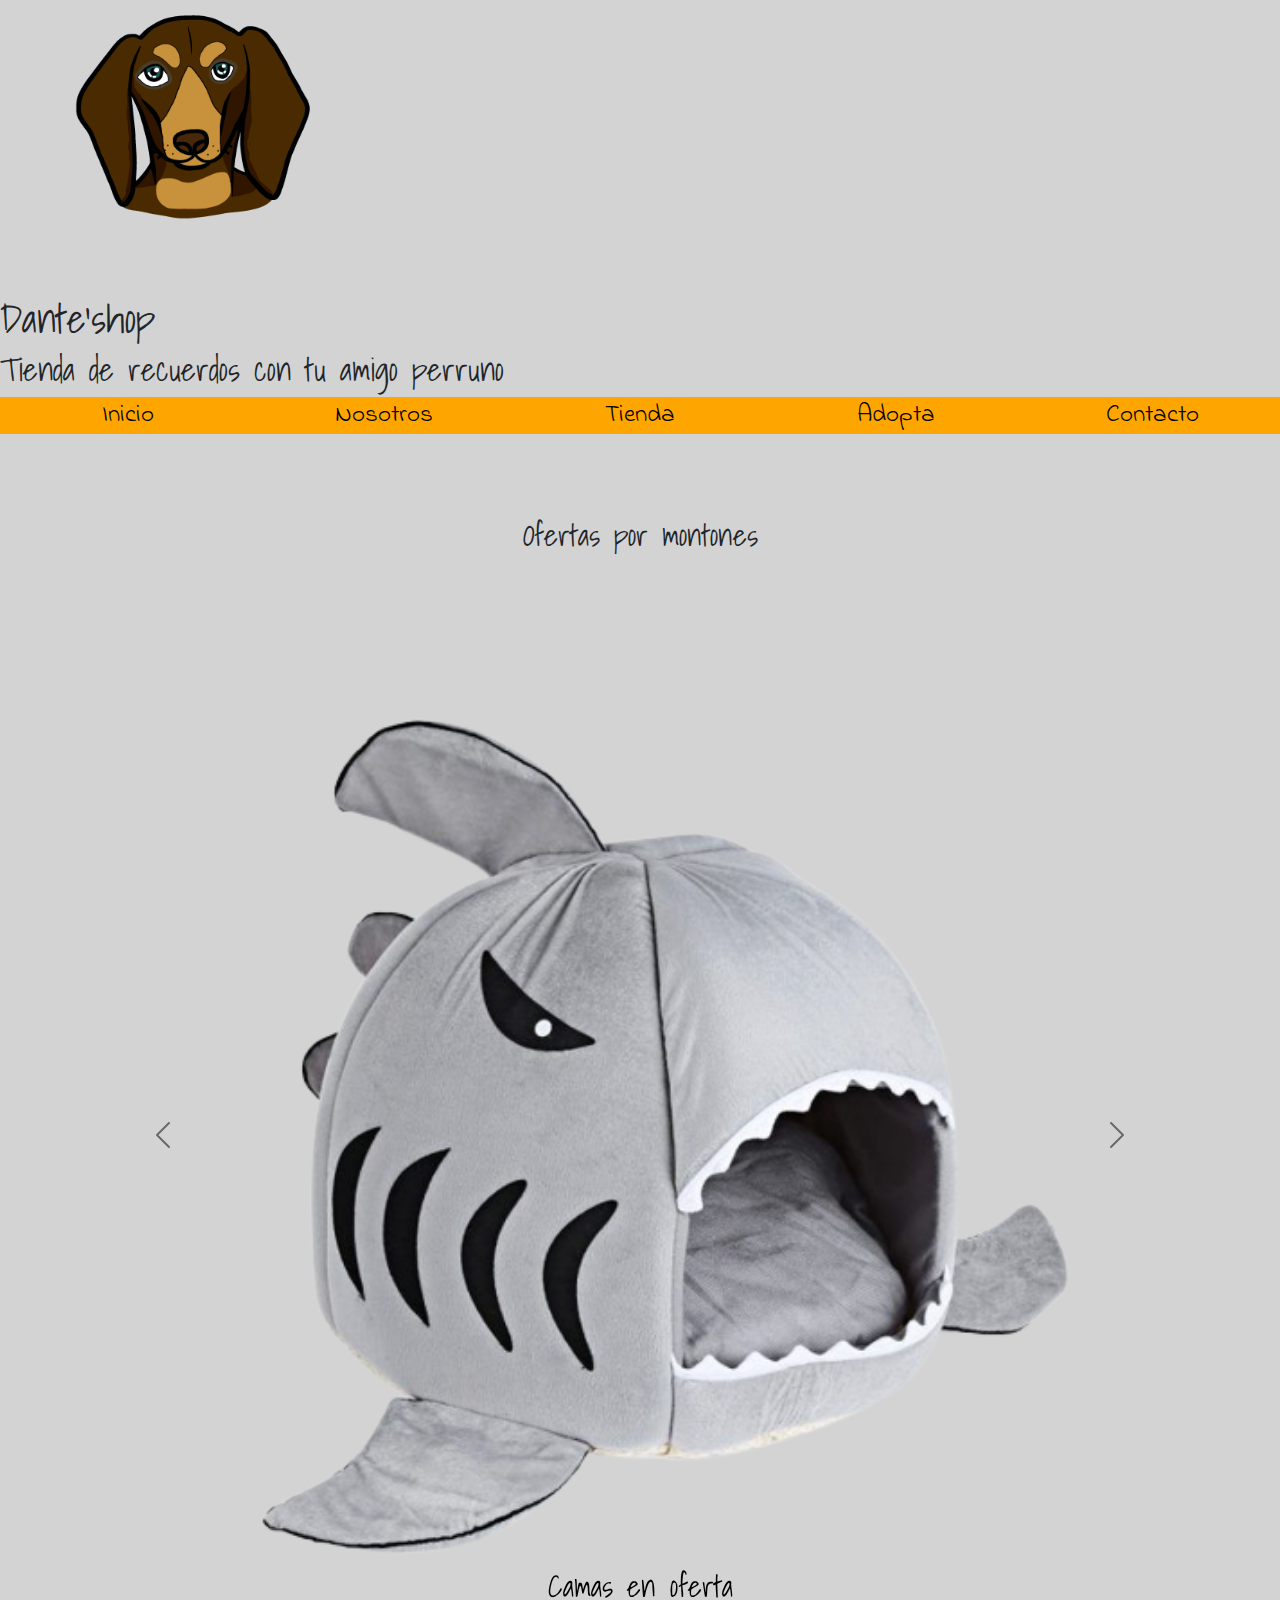
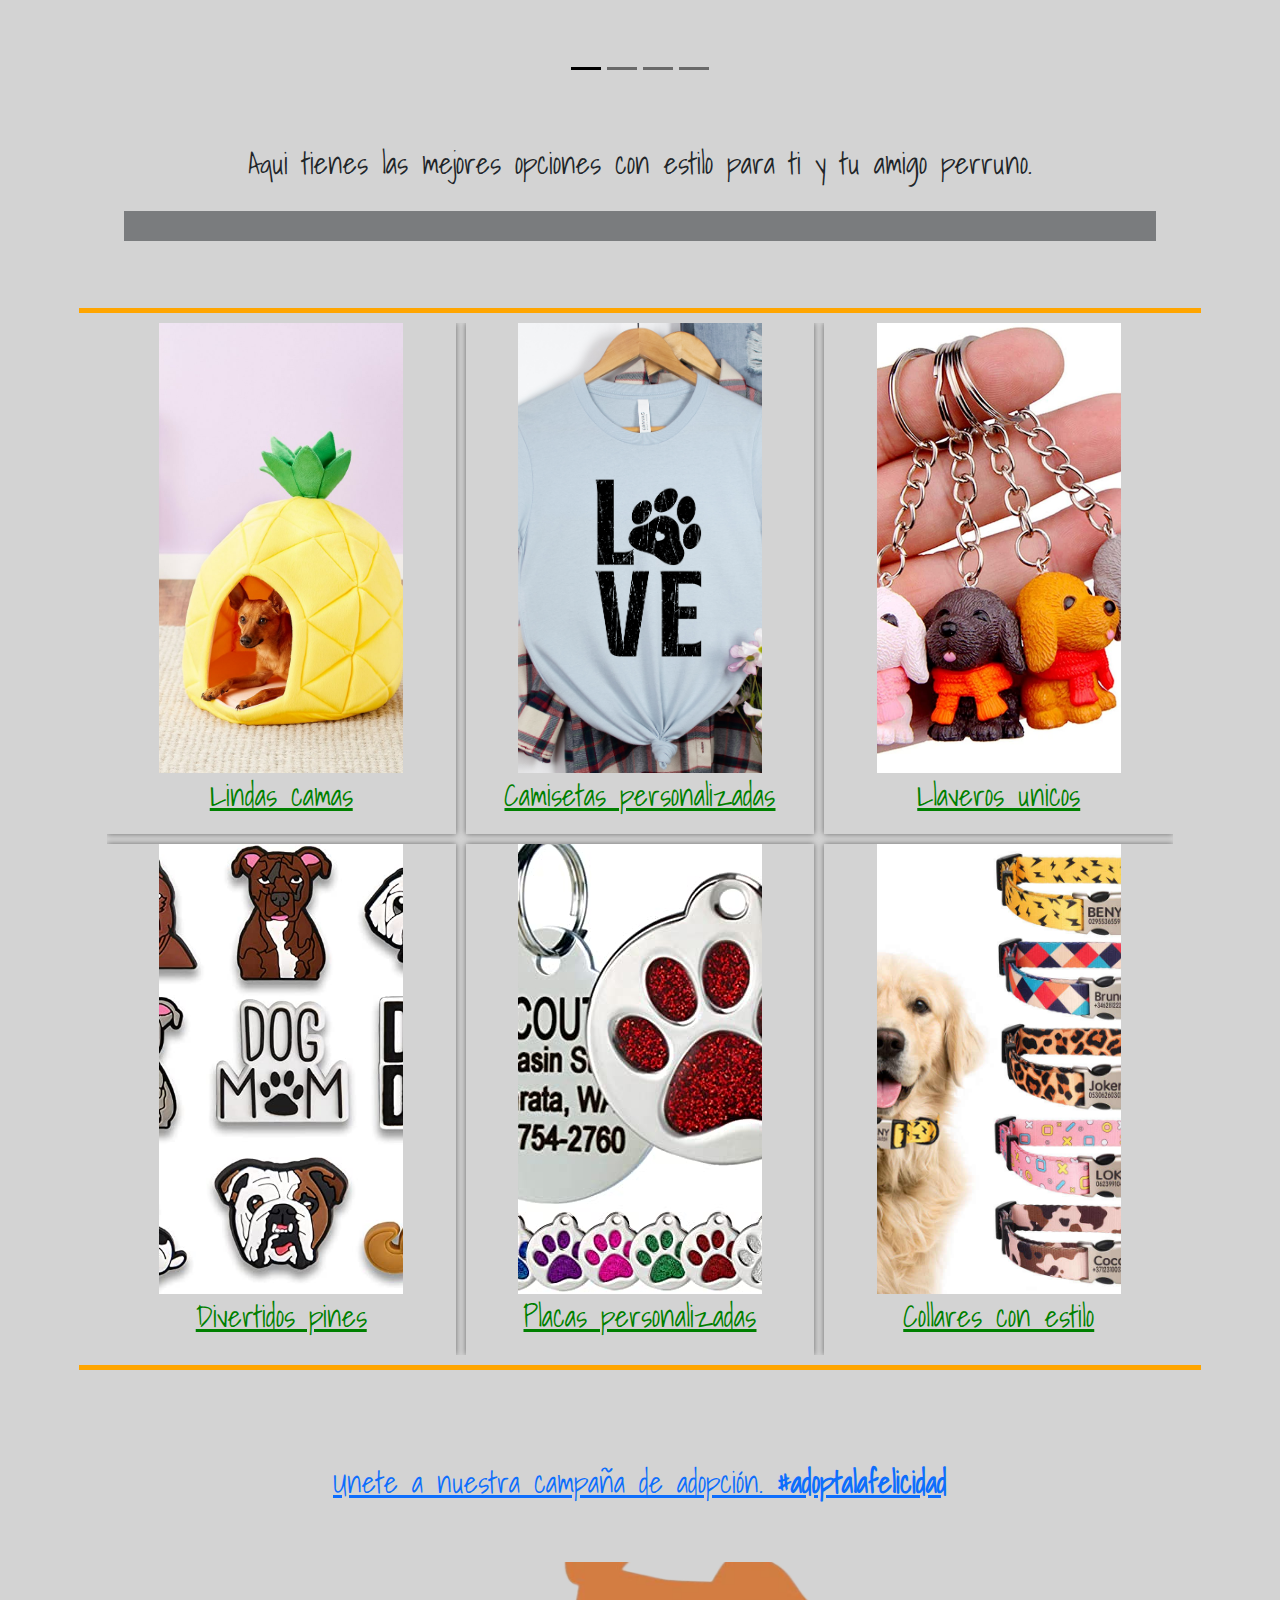
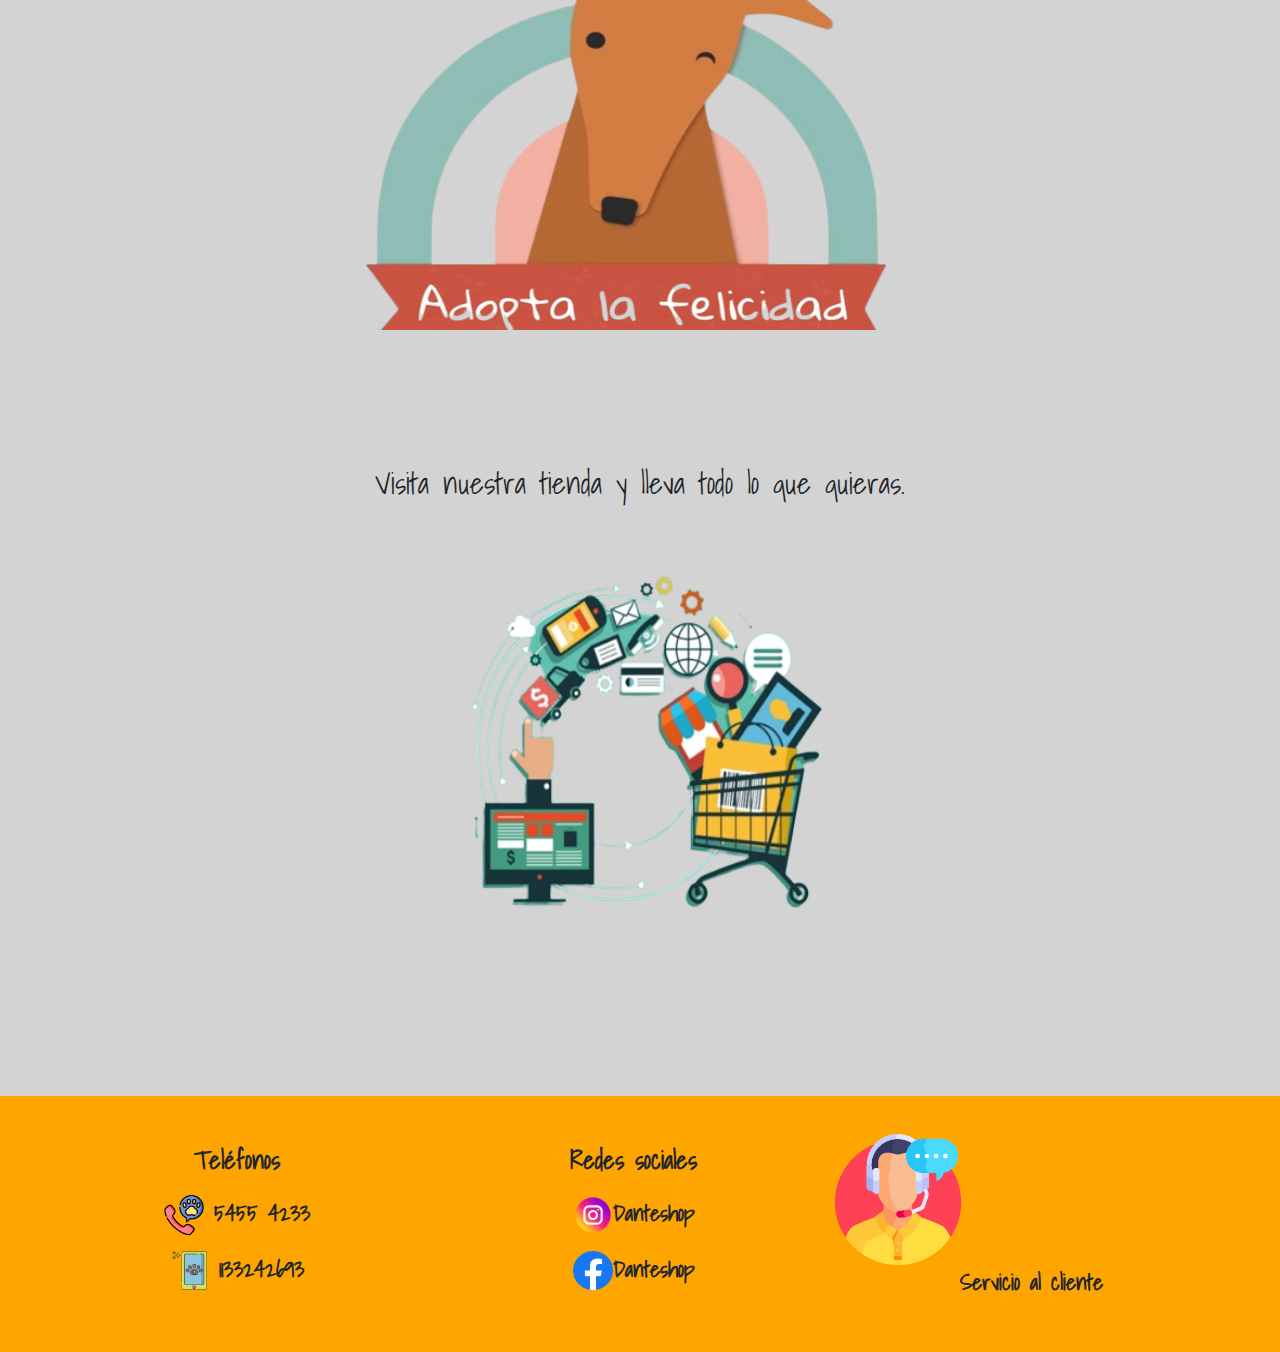
==== commit d1679596: "logo" ====
--- a/index.html
+++ b/index.html
@@ -22,14 +22,17 @@
   <header>
     <div class="encabezado">
       <div class="logo">
-        <img class="logo" src="images/logo_fondo_transparente.png" alt="logo" />
+        <img
+          class="logo"
+          src="images/logo_fondo_transparente.png"
+          alt="logo"
+        />
       </div>
       <div class="textologo">
         <h1>Dante'shop</h1>
         <h2>Tienda de recuerdos con tu amigo perruno</h2>
       </div>
     </div>
-  </header>
   <nav>
     <div class="menu">
       <div><a href="./index.html">Inicio</a></div>
@@ -39,6 +42,8 @@
       <div><a href="pages/servicioalcliente.html">Contacto</a></div>
     </div>
   </nav>
+</div>
+</header>
   <main>
     <div class="adopta">
       
--- a/css/style.css
+++ b/css/style.css
@@ -77,16 +77,13 @@
   color: brown;
 }
 
-div.texto {
+div.texto, div.textoadopta {
   font-family: "Shadows Into Light", cursive;
   font-size: 30px;
   text-align: justify;
 }
 
 div.textoadopta {
-  font-family: "Shadows Into Light", cursive;
-  font-size: 30px;
-  text-align: justify;
   padding: 1%;
 }
 
@@ -213,8 +210,9 @@
   width: 100%;
 }
 
-.texto {
+.textocontacto {
   margin-right: 20px;
+  width: 50%;
 }
 
 .flex-container {
@@ -293,6 +291,9 @@
 .container_contacto div {
   margin: 2%;
 }
+.container_contacto img {
+  width: 100%;
+}
 
 .form {
   width: 100%;
@@ -320,7 +321,7 @@
   .menu div {
     font-size: 16px;
   }
-  .texto p {
+  .texto p, div.textoadopta p {
     font-size: 20px;
   }
   img.icon {
